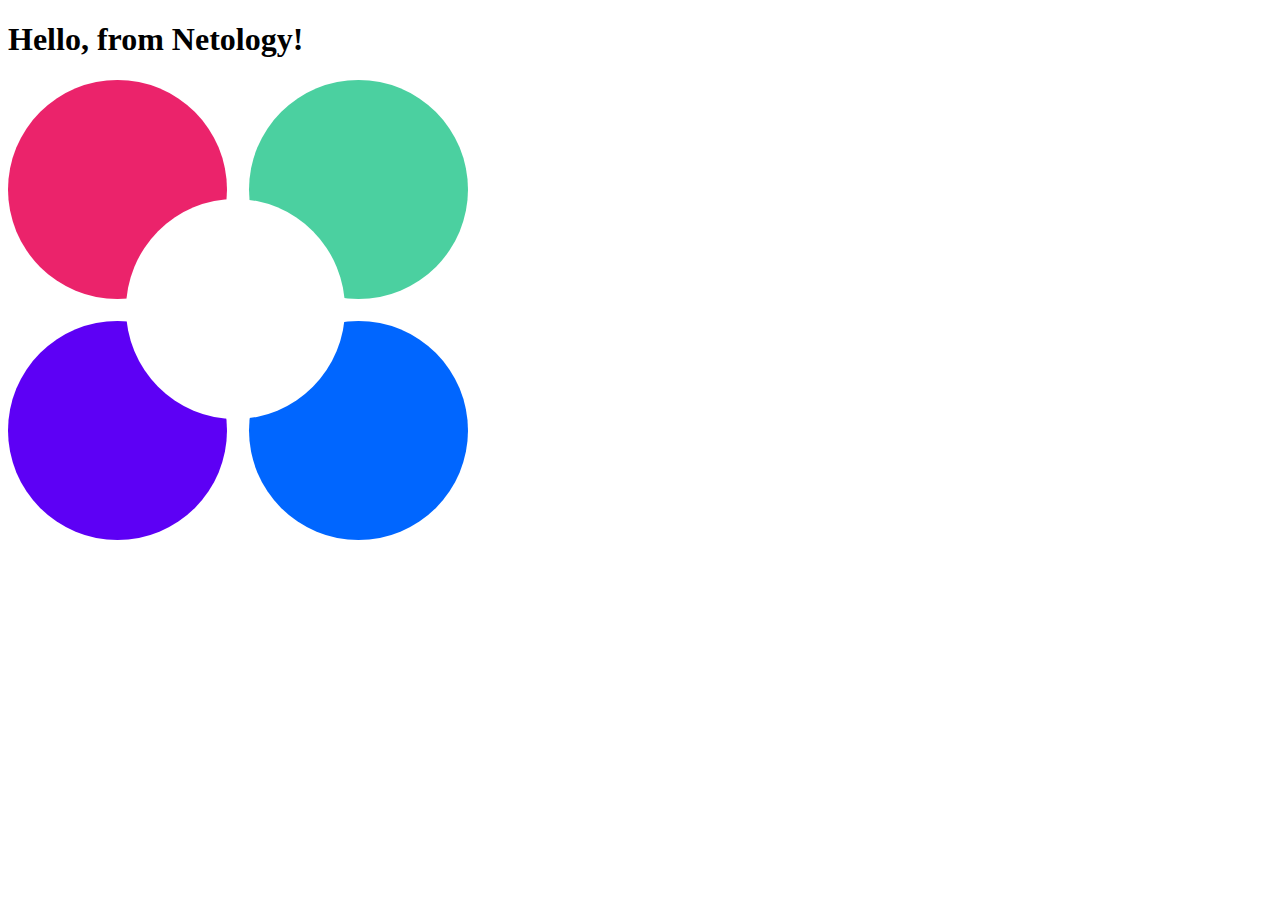
==== src/index.html @ eba375ad "first commit" ====
<!DOCTYPE html>
<html lang="en">
<head>
  <meta charset="UTF-8">
  <meta name="viewport" content="width=device-width, initial-scale=1.0">
  <meta http-equiv="X-UA-Compatible" content="ie=edge">
  <title>Document</title>
</head>
<body>
<h1>Hello, from Netology!</h1>
<img src="img/netology.svg" alt="Netology Logo">
</body>
</html>
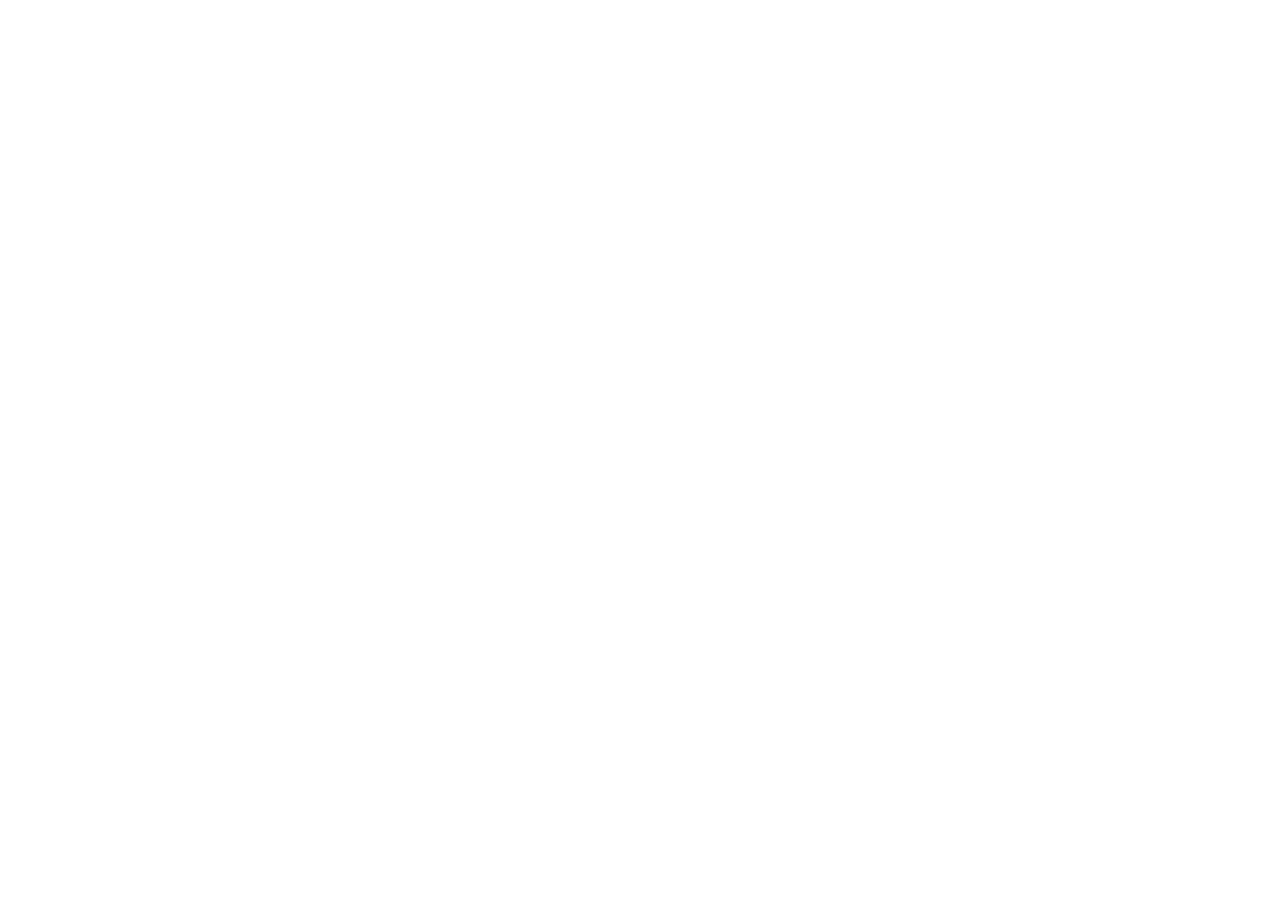
==== commit 4af59238: "new file:   src/img/goblin.png 	deleted:    src/img/netology.svg 	modified:   src/index.html" ====
--- a/src/index.html
+++ b/src/index.html
@@ -7,7 +7,19 @@
   <title>Document</title>
 </head>
 <body>
-<h1>Hello, from Netology!</h1>
-<img src="img/netology.svg" alt="Netology Logo">
+<table id="board">
+  <tr>
+    <td></td><td></td><td></td><td></td>
+  </tr>
+  <tr>
+    <td></td><td></td><td></td><td></td>
+  </tr>
+  <tr>
+    <td></td><td></td><td></td><td></td>
+  </tr>
+  <tr>
+    <td></td><td></td><td></td><td></td>
+  </tr>
+</table>
 </body>
 </html>
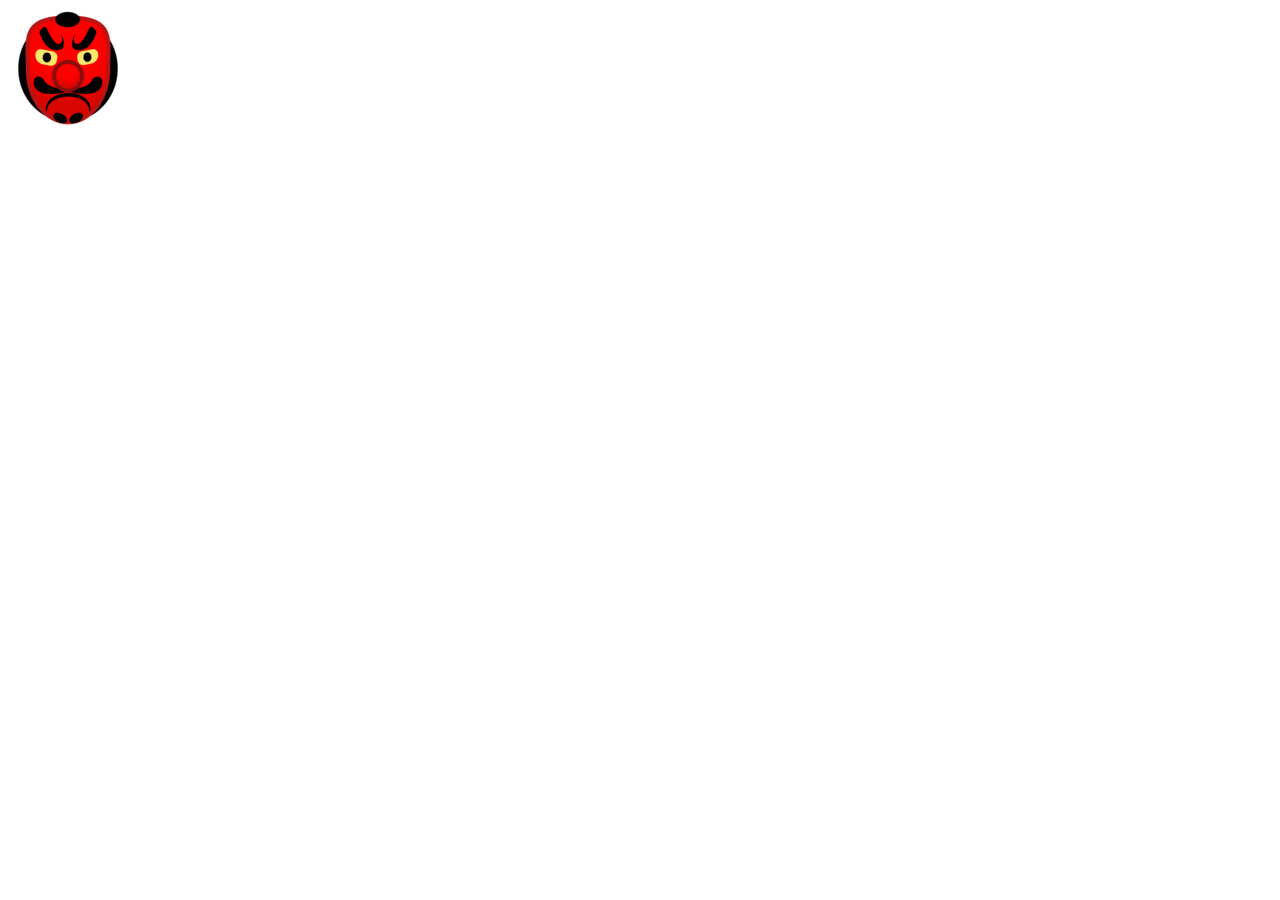
==== commit 4f1ef615: "modified:   src/index.html 	modified:   src/js/app.js" ====
--- a/src/index.html
+++ b/src/index.html
@@ -7,19 +7,6 @@
   <title>Document</title>
 </head>
 <body>
-<table id="board">
-  <tr>
-    <td></td><td></td><td></td><td></td>
-  </tr>
-  <tr>
-    <td></td><td></td><td></td><td></td>
-  </tr>
-  <tr>
-    <td></td><td></td><td></td><td></td>
-  </tr>
-  <tr>
-    <td></td><td></td><td></td><td></td>
-  </tr>
-</table>
+  <img src="img/goblin.png">
 </body>
 </html>
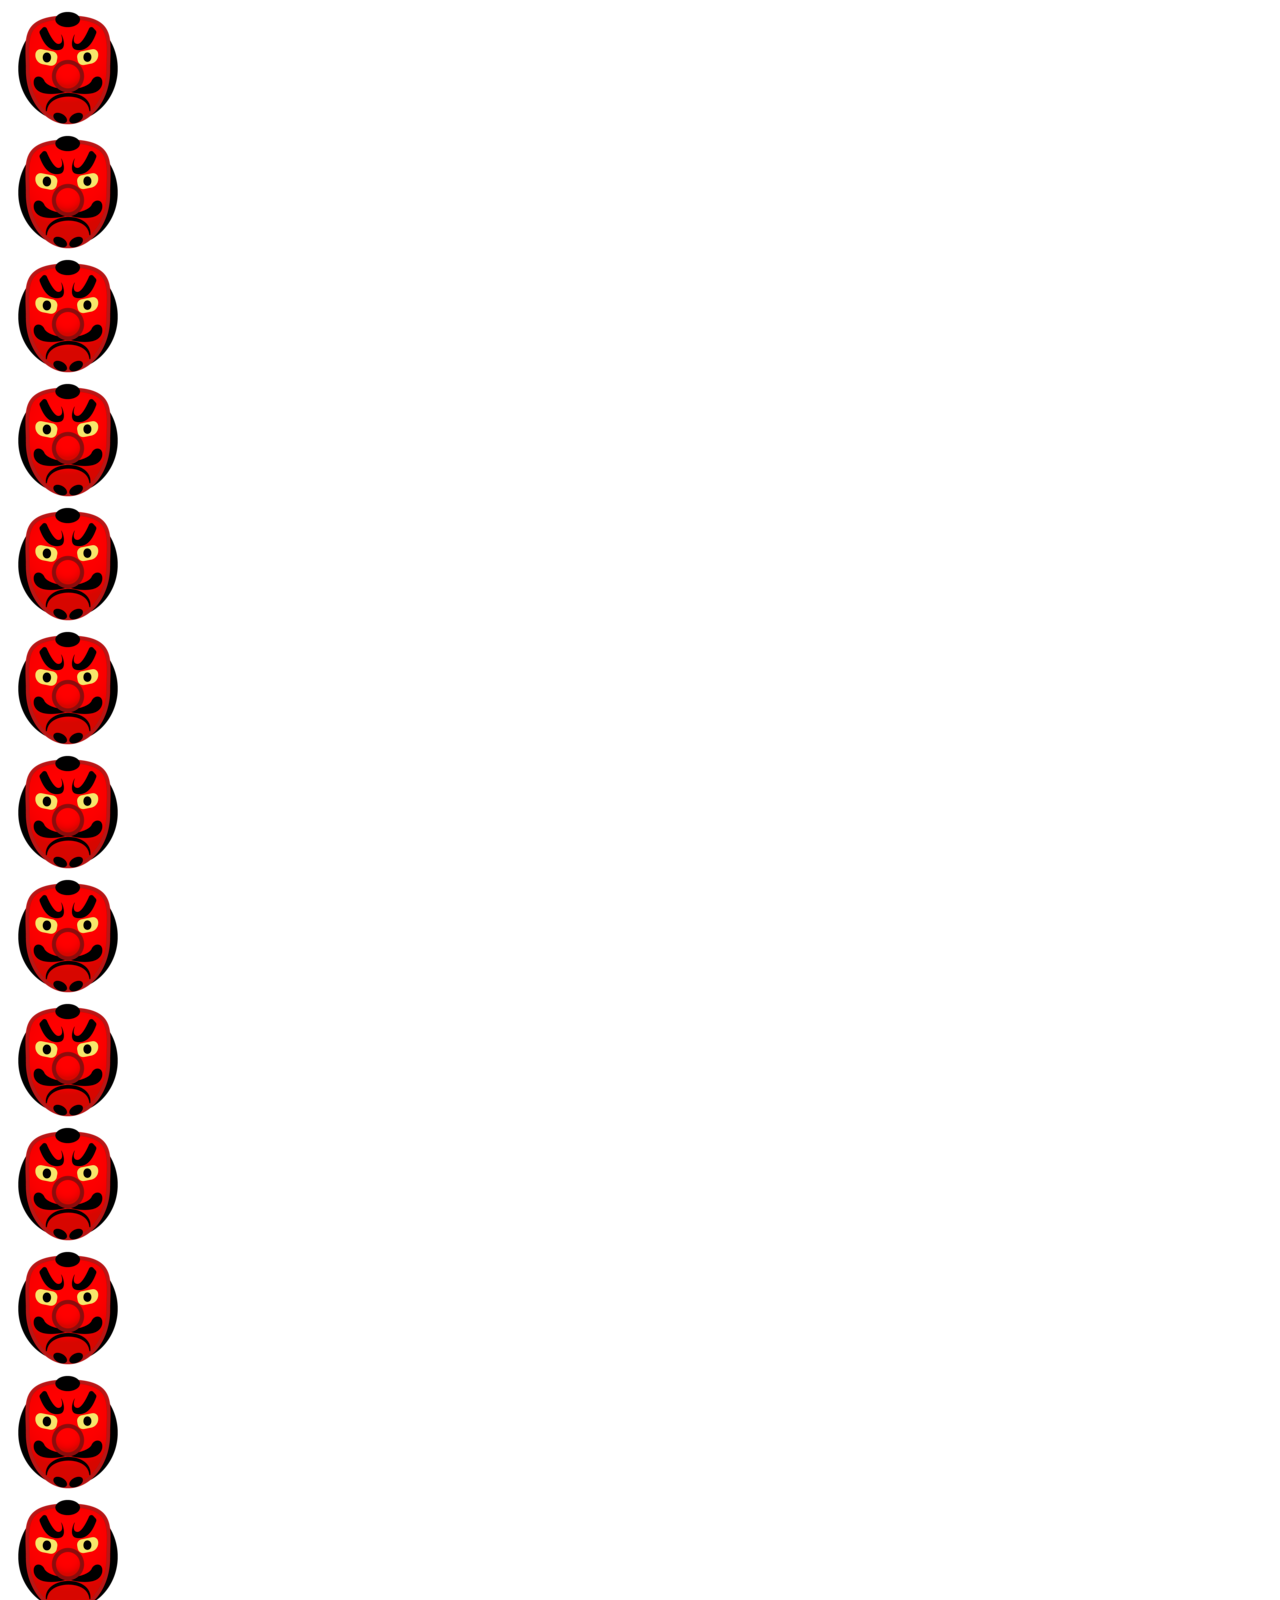
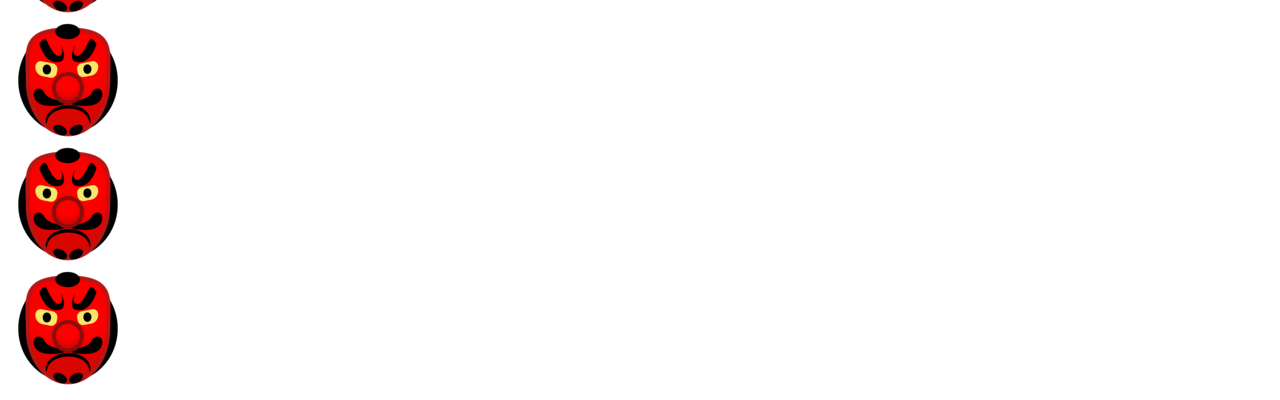
==== commit 46bd47cf: "modified:   src/css/style.css 	modified:   src/index.html 	modified:   src/js/app.js 	deleted:    sr" ====
--- a/src/index.html
+++ b/src/index.html
@@ -7,6 +7,31 @@
   <title>Document</title>
 </head>
 <body>
-  <img src="img/goblin.png">
+  <div class="table">
+    <div class="row">
+      <div class="cell"><img class="goblin-face" src="img/goblin.png" alt=""></div>
+      <div class="cell"><img class="goblin-face" src="img/goblin.png" alt=""></div>
+      <div class="cell"><img class="goblin-face" src="img/goblin.png" alt=""></div>
+      <div class="cell"><img class="goblin-face" src="img/goblin.png" alt=""></div>
+    </div>
+    <div class="row">
+      <div class="cell"><img class="goblin-face" src="img/goblin.png" alt=""></div>
+      <div class="cell"><img class="goblin-face" src="img/goblin.png" alt=""></div>
+      <div class="cell"><img class="goblin-face" src="img/goblin.png" alt=""></div>
+      <div class="cell"><img class="goblin-face" src="img/goblin.png" alt=""></div>
+    </div>
+    <div class="row">
+      <div class="cell"><img class="goblin-face" src="img/goblin.png" alt=""></div>
+      <div class="cell"><img class="goblin-face" src="img/goblin.png" alt=""></div>
+      <div class="cell"><img class="goblin-face" src="img/goblin.png" alt=""></div>
+      <div class="cell"><img class="goblin-face" src="img/goblin.png" alt=""></div>
+    </div>
+    <div class="row">
+      <div class="cell"><img class="goblin-face" src="img/goblin.png" alt=""></div>
+      <div class="cell"><img class="goblin-face" src="img/goblin.png" alt=""></div>
+      <div class="cell"><img class="goblin-face" src="img/goblin.png" alt=""></div>
+      <div class="cell"><img class="goblin-face" src="img/goblin.png" alt=""></div>
+    </div>
+  </div>
 </body>
 </html>
